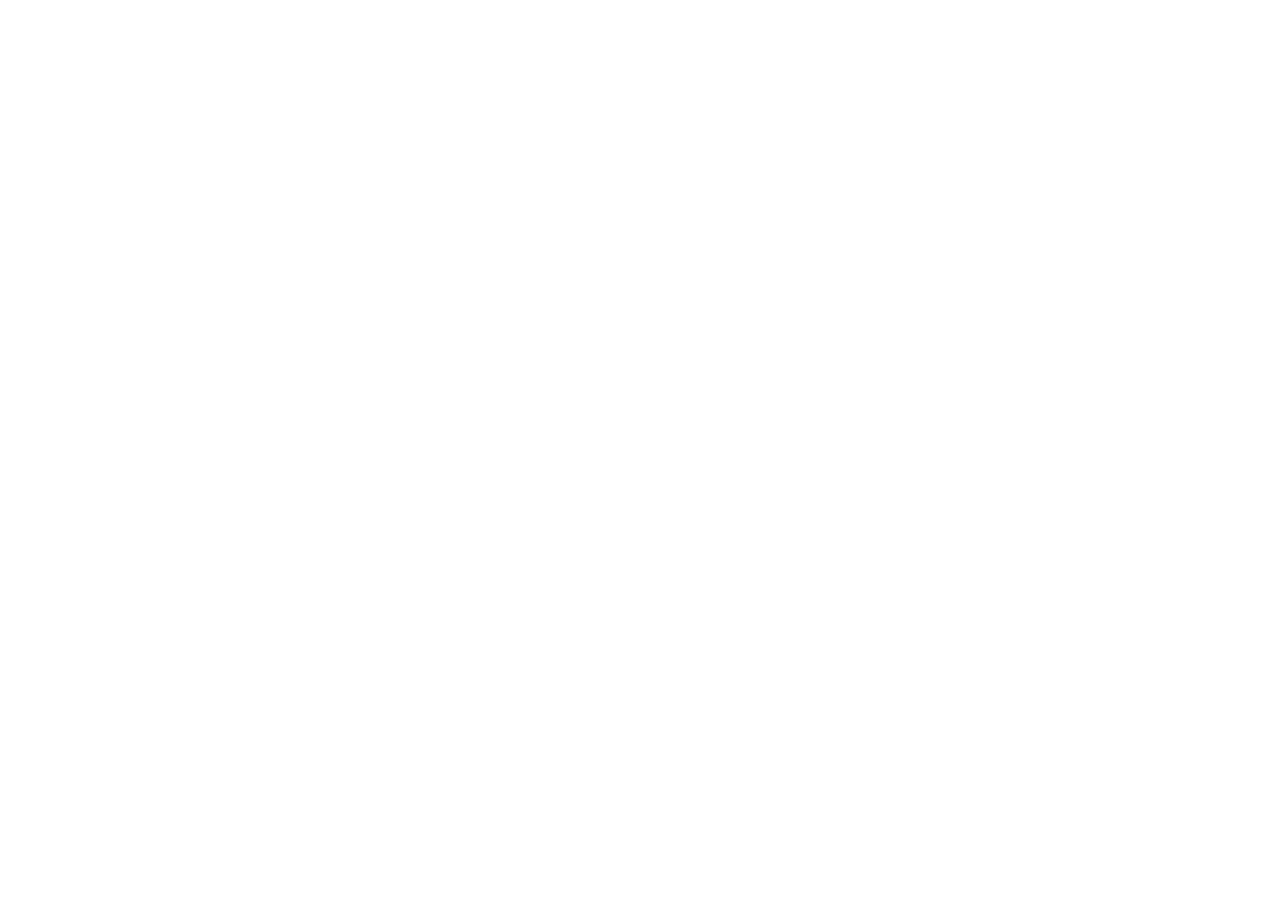
==== contact.html @ 5edcaa0a "Basic changes on HTML files" ====
<!DOCTYPE html>
<html lang="en">
<head>
    <meta charset="UTF-8">
    <meta name="viewport" content="width=device-width, initial-scale=1.0">
    <meta http-equiv="X-UA-Compatible" content="ie=edge">
    <title>Contact</title>
</head>
<body>
    
</body>
</html>
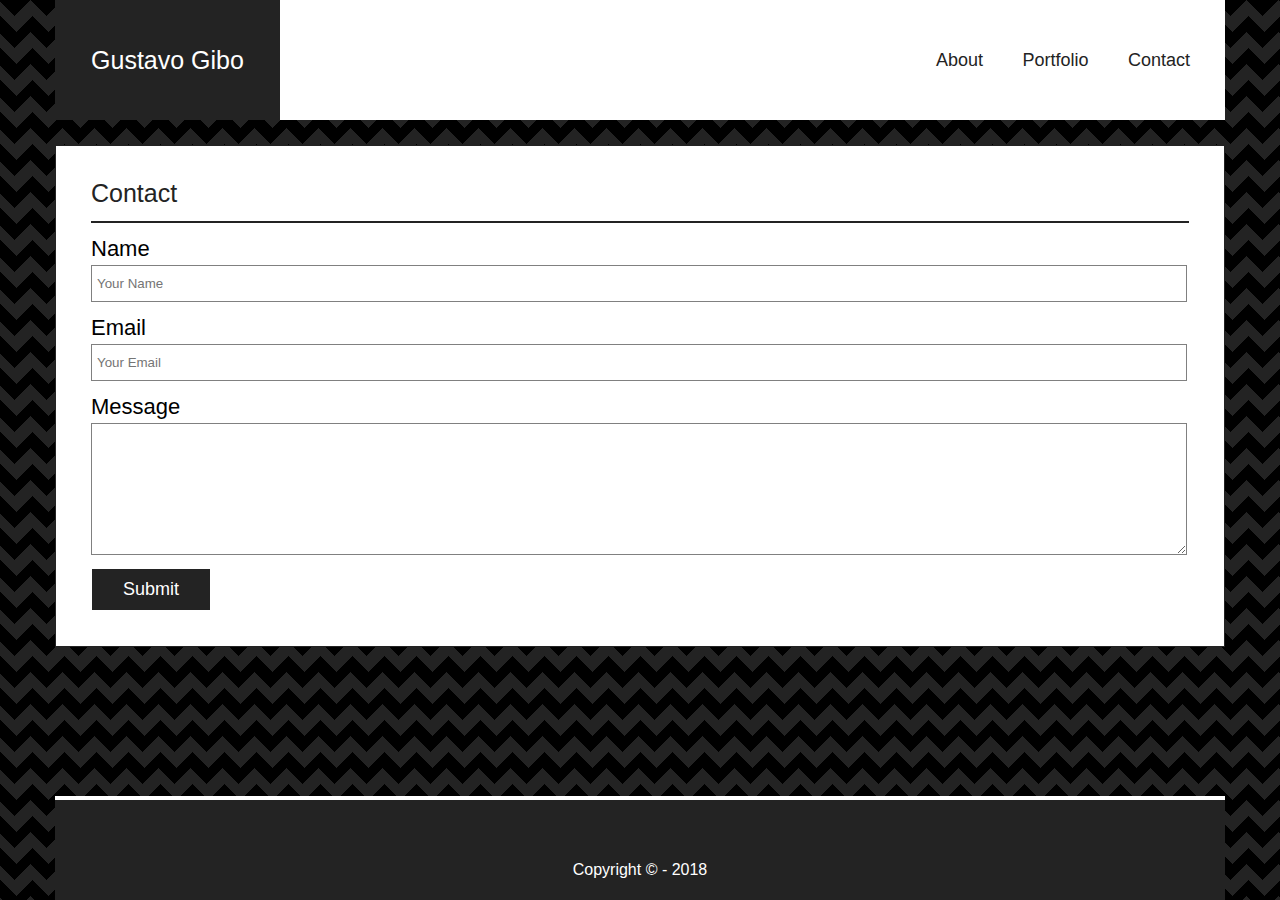
==== commit c820bd9e: "Finishing styling contact.html" ====
--- a/contact.html
+++ b/contact.html
@@ -5,8 +5,50 @@
     <meta name="viewport" content="width=device-width, initial-scale=1.0">
     <meta http-equiv="X-UA-Compatible" content="ie=edge">
     <title>Contact</title>
+    <link rel="stylesheet" href="assets/css/reset.css">
+    <link rel="stylesheet" href="assets/css/style.css">
 </head>
 <body>
-    
+    <div class="container">
+        <header class="clear">
+            <div id="logo">
+                <h1><a href="index.html">Gustavo Gibo</a></h1>
+            </div>
+            <div id="menu">
+                <nav>
+                    <a href="index.html">About</a>
+                    <a href="portfolio.html">Portfolio</a>
+                    <a href="contact.html">Contact</a>
+                </nav>
+            </div>
+        </header>
+        <main>
+            <section id="about-me" class="main-box">
+                <h1>Contact</h1>
+                <div class="content">
+                    <form action="#" method="POST" id="contact-form">
+                        <div class="input-block">
+                            <label for="contact-name">Name</label>
+                            <input type="text" placeholder="Your Name" name="contact-name" id="contact-name" required>
+                        </div>
+                        <div class="input-block">
+                            <label for="contact-email">Email</label>
+                            <input type="email" name="contact-email" id="contact-email" placeholder="Your Email" required>
+                        </div>
+                        <div class="input-block">
+                            <label for="contact-message">Message</label>
+                            <textarea name="contact-message" id="contact-message" cols="30" rows="10" required></textarea>
+                        </div>
+                        <div class="input-block">
+                            <input type="submit" id="contact-submit" value="Submit">
+                        </div>
+                    </form>
+                </div>
+            </section>
+        </main>
+        <footer>
+            <p>Copyright &copy; - 2018</p>
+        </footer>
+    </div>
 </body>
 </html>--- a/assets/css/style.css
+++ b/assets/css/style.css
@@ -0,0 +1,180 @@
+.container {
+    width: 1170px;
+    margin: 0 auto;
+}
+
+.clear:after {
+    content: "";
+    display: table;
+    clear: both;
+}
+
+body {
+    background: 
+  linear-gradient(135deg, black 25%, transparent 25%) -50px 0,
+  linear-gradient(225deg, black 25%, transparent 25%) -50px 0,
+  linear-gradient(315deg, black 25%, transparent 25%),
+  linear-gradient(45deg, black 25%, transparent 25%);	
+  background-size: 2em 2em;
+  background-color: #232323;
+  font-family: Arial, Helvetica, sans-serif;
+}
+
+/* Header */
+
+header {
+    background: #fff;
+    height: 120px;
+}
+
+#logo {
+    float: left;
+    background-color: #232323;
+    height: 120px;
+    width: 225px;
+    text-align: center;
+    line-height: 120px;
+}
+
+#logo h1 a {
+    color: #fff;
+    text-decoration: none;
+    font-size: 25px;
+}
+
+#logo h1 a:hover {
+    color: grey;
+}
+
+#menu {
+    float: right;
+    height: 120px;
+    line-height: 120px;
+}
+
+#menu nav a {
+    display: inline-block;
+    font-size: 18px;
+    text-decoration: none;
+    margin-right: 35px;
+    color: #232323;
+}
+
+#menu nav a:hover {
+    color: grey;
+}
+
+/* Main Content */
+
+main {
+    background: #fff;
+    margin-top: 25px;
+    border: 1px solid #232323;
+    padding: 35px;
+}
+
+main .main-box h1 {
+    color: #232323;
+    font-size: 25px;
+    border-bottom: 2px solid #232323;
+    padding-bottom: 15px;
+    margin-bottom: 15px;
+}
+
+main .content .about-me-img {
+    max-width: 275px;
+    height: auto;
+    float: left;
+    margin-right: 25px;
+    margin-bottom: 25px;
+}
+
+.content p {
+    text-align: left;
+    margin-bottom: 25px;
+}
+
+footer {
+    position: fixed;
+    bottom: 0;
+    border-top: 4px solid #fff;
+    background: #232323;
+    height: 100px;
+    width: 1170px;
+    text-align: center;
+    line-height: 140px;
+}
+
+footer p {
+    color: #fff;
+}
+
+/* Portfolio */
+
+.item-gallery {
+    float: left;
+    width: 250px;
+    position: relative;
+    margin-right: 32px;
+    margin-bottom: 25px;
+}
+
+.item-gallery img {
+    max-width: 250px;
+    height: auto;
+}
+
+.item-gallery .block-name-item-gallery {
+    position: absolute;
+    bottom: 15px;
+    width: 100%;
+    text-align: center;
+    background: #232323;
+    font-size: 17px;
+    color: white;
+    padding: 8px 0px 8px 0px;
+}
+
+.item-gallery:nth-child(4n+0) {
+    margin-right: 0px;
+}
+
+/* Contact Form */
+
+.input-block label {
+    font-size: 22px;
+    display: block;
+    margin-bottom: 5px;
+}
+
+.input-block input[type="text"], input[type="email"] {
+    width: 98.7%;
+    padding: 10px 5px;
+    margin-bottom: 15px;
+    border: 1px solid grey;
+}
+
+.input-block textarea {
+    width: 98.7%;
+    padding: 5px;
+    height: 120px;
+    border: 1px solid grey;
+}
+
+.input-block #contact-submit {
+    background: #232323;
+    color: #fff;
+    border: none;
+    padding: 10px;
+    width: 120px;
+    margin-top: 10px;
+    font-size: 18px;
+    border: 1px solid #fff;
+    cursor: pointer;
+}
+
+.input-block #contact-submit:hover {
+    background-color: #fff;
+    color: #232323;
+    border-color: #232323;
+}